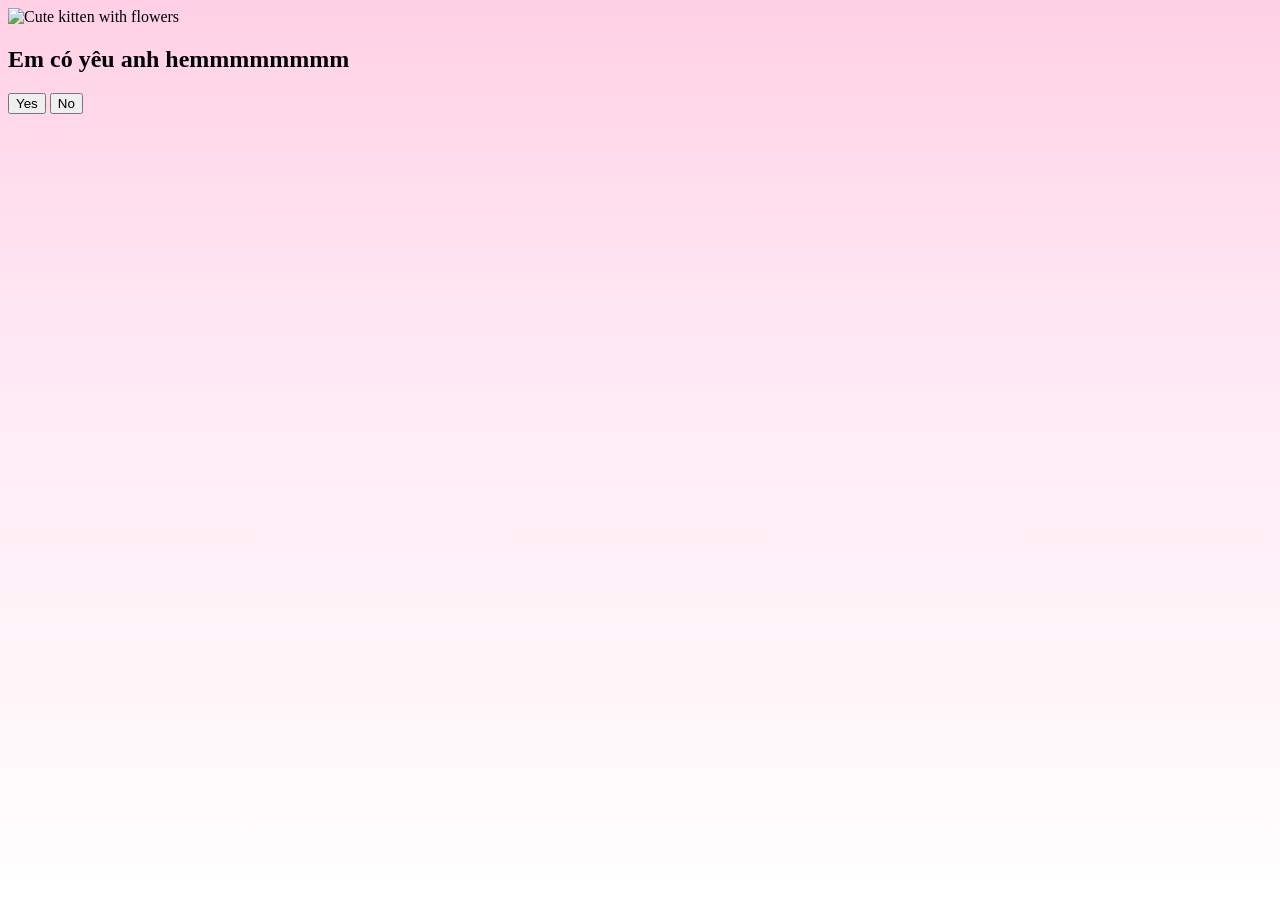
==== src/html/index.html @ 4199bd52 "first commit" ====
<!DOCTYPE html>
<html lang="en">

<head>
  <meta charset="UTF-8">
  <meta name="viewport" content="width=device-width, initial-scale=1.0">
  <meta name="description" content="A cute Valentine's Day page to ask someone to be your Valentine!">
  <meta name="theme-color" content="#ffd0e5">
  <title>Valentine's Day</title>
  <script src="https://cdn.tailwindcss.com"></script>
  <script src="https://cdn.jsdelivr.net/npm/canvas-confetti@1.9.3/dist/confetti.browser.min.js"></script>
  <style>
    .gradient-background {
      background: linear-gradient(180deg, #ffd0e5 0%, #ffe8f2 36%, #ffffff 100%);
      min-height: 100vh;
    }

    .bounce {
      animation: bounce 2s ease infinite;
    }

    @keyframes bounce {

      0%,
      20%,
      50%,
      80%,
      100% {
        transform: translateY(0);
      }

      40% {
        transform: translateY(-20px);
      }

      60% {
        transform: translateY(-10px);
      }
    }

    @keyframes shake {

      0%,
      100% {
        transform: translateX(0);
      }

      25% {
        transform: translateX(-5px) rotate(-5deg);
      }

      75% {
        transform: translateX(5px) rotate(5deg);
      }
    }
  </style>
  <link rel="preload" as="image" href="../images/image1.gif">
  <link rel="preload" as="image" href="../images/image2.gif">
  <link rel="preload" as="image" href="../images/image3.gif">
  <link rel="preload" as="image" href="../images/image4.gif">
  <link rel="preload" as="image" href="../images/image5.gif">
  <link rel="preload" as="image" href="../images/image6.gif">
  <link rel="preload" as="image" href="../images/image7.gif">
</head>

<body class="gradient-background">
  <main class="flex items-center justify-center h-screen">
    <section class="flex flex-col items-center p-4">
      <img id="imageDisplay" src="../images/image1.gif" alt="Cute kitten with flowers"
        class="rounded-md h-[300px] object-cover" />
      <h1 id="valentineQuestion" class="text-4xl font-bold italic text-[#bd1e59] my-4">
        Em có yêu anh hemmmmmmmm
      </h1>
      <div id="responseButtons" class="flex gap-4 pt-5 items-center">
        <button id="yesButton"
          class="bounce inline-flex items-center justify-center whitespace-nowrap rounded-md text-xl font-medium cursor-pointer px-4 py-2 bg-green-500 text-white transition-all duration-300 ease-in-out hover:bg-green-400 min-h-12 min-w-[75px]">
          Yes
        </button>
        <button id="noButton"
          class="inline-flex items-center justify-center whitespace-nowrap rounded-md text-xl font-medium cursor-pointer px-4 py-2 bg-red-500 text-white transition-colors hover:bg-red-700 h-12 min-w-[75px]">
          No
        </button>
      </div>
    </section>
  </main>

  <script>
    (() => {
      const yesButton = document.getElementById('yesButton');
      const noButton = document.getElementById('noButton');
      const imageDisplay = document.getElementById('imageDisplay');
      const valentineQuestion = document.getElementById('valentineQuestion');
      const responseButtons = document.getElementById('responseButtons');

      const GROWTH_PER_CLICK = 35;
      const FONT_GROWTH_PER_CLICK = 25;
      const MAX_NO_CLICKS = 5;

      const IMAGE_PATHS = [
        '../images/image1.gif',
        '../images/image2.gif',
        '../images/image3.gif',
        '../images/image4.gif',
        '../images/image5.gif',
        '../images/image6.gif',
        '../images/image7.gif',
      ];

      const NO_BUTTON_MESSAGES = [
        'No',
        'Nooooo',
        'Đi mà hic :<',
        "Đừng nói vị mà :<",
        "Ghét i làm nta buồn",
        "Không cho nhấn đâuuu",
      ];

      const NO_FINAL_MESSAGE = "không cho nhấn đâu";

      const ALT_TEXTS = [
        'Cute kitten with flowers',
        'Sad kitten looking up',
        'Kitten begging',
        'Heartbroken kitten',
        'Crying kitten',
        'Devastated kitten',
        'Happy kitten celebrating',
      ];

      let noClickCount = 0;
      let buttonHeight = 48;
      let buttonWidth = 80;
      let fontSize = 20;

      noButton.addEventListener('click', () => {
        if (noClickCount >= MAX_NO_CLICKS) {
          // Final message - button dodges randomly with shake animation
          noButton.style.animation = 'shake 0.3s ease-in-out';
          setTimeout(() => {
            const x = Math.random() * (window.innerWidth - 150);
            const y = Math.random() * (window.innerHeight - 60);
            noButton.style.position = 'fixed';
            noButton.style.left = Math.max(0, x) + 'px';
            noButton.style.top = Math.max(0, y) + 'px';
            noButton.style.zIndex = '999';
            noButton.textContent = NO_FINAL_MESSAGE;
            noButton.style.animation = '';
          }, 300);
          return;
        }

        noClickCount++;

        imageDisplay.src = IMAGE_PATHS[noClickCount];
        imageDisplay.alt = ALT_TEXTS[noClickCount];

        buttonHeight += GROWTH_PER_CLICK;
        buttonWidth += GROWTH_PER_CLICK;
        fontSize += FONT_GROWTH_PER_CLICK;

        yesButton.style.height = `${buttonHeight}px`;
        yesButton.style.width = `${buttonWidth}px`;
        yesButton.style.fontSize = `${fontSize}px`;

        noButton.textContent = NO_BUTTON_MESSAGES[noClickCount];
      });

      // No button dodges on hover when at final message
      noButton.addEventListener('mouseenter', () => {
        if (noClickCount >= MAX_NO_CLICKS) {
          const x = Math.random() * (window.innerWidth - 150);
          const y = Math.random() * (window.innerHeight - 60);
          noButton.style.position = 'fixed';
          noButton.style.left = Math.max(0, x) + 'px';
          noButton.style.top = Math.max(0, y) + 'px';
          noButton.style.zIndex = '999';
        }
      });

      yesButton.addEventListener('click', () => {
        imageDisplay.src = IMAGE_PATHS[IMAGE_PATHS.length - 1];
        imageDisplay.alt = ALT_TEXTS[ALT_TEXTS.length - 1];
        valentineQuestion.textContent = 'Yayyy!! :3';
        responseButtons.style.display = 'none';

        const heart = confetti.shapeFromPath({
          path: 'M12 21.35l-1.45-1.32C5.4 15.36 2 12.28 2 8.5 2 5.42 4.42 3 7.5 3c1.74 0 3.41.81 4.5 2.09C13.09 3.81 14.76 3 16.5 3 19.58 3 22 5.42 22 8.5c0 3.78-3.4 6.86-8.55 11.54L12 21.35z',
        });

        const defaults = { spread: 360, ticks: 100, gravity: 0, decay: 0.94, startVelocity: 20, shapes: [heart], colors: ['#ff69b4', '#ff1493', '#ff6b81', '#e84393'] };

        confetti({ ...defaults, particleCount: 50, scalar: 2 });
        confetti({ ...defaults, particleCount: 25, scalar: 3 });
        confetti({ ...defaults, particleCount: 10, scalar: 4 });

        // Show popup with button after confetti
        setTimeout(() => {
          const popup = document.createElement('div');
          popup.style.cssText = 'position: fixed; bottom: 30px; left: 50%; transform: translateX(-50%); background: white; padding: 20px 40px; border-radius: 20px; box-shadow: 0 4px 20px rgba(0,0,0,0.15); text-align: center;';
          popup.innerHTML = `
            <p style="color: #bd1e59; font-size: 18px; margin-bottom: 15px;">💕 Em đã đồng ý rồi k đổi ý được đâu hẹ hẹ 💕</p>
            <button id="goToThuong" style="padding: 12px 30px; font-size: 18px; background: linear-gradient(135deg, #ff69b4, #ff1493); color: white; border: none; border-radius: 50px; cursor: pointer; animation: bounce 2s ease infinite;">💖 Vô đây Thương nè 💖</button>
          `;
          document.body.appendChild(popup);
          document.getElementById('goToThuong').onclick = () => window.location.href = 'birthday.html';
        }, 1000);
      });
    })();
  </script>
  <style>
    @keyframes pulse {

      0%,
      100% {
        transform: scale(1);
      }

      50% {
        transform: scale(1.1);
      }
    }
  </style>
</body>

</html>
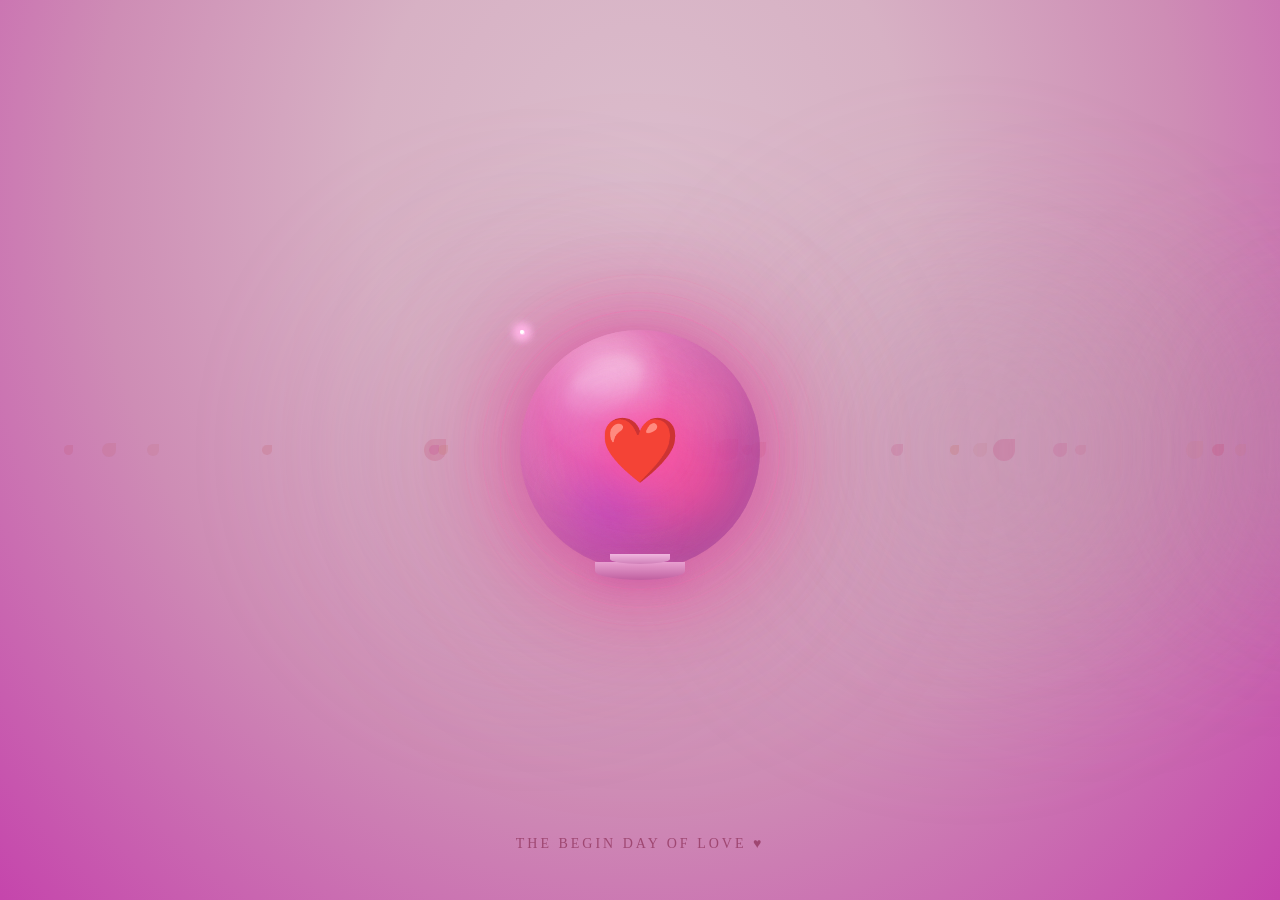
==== commit a6ae3055: "dađaâdâd" ====
--- a/src/html/index.html
+++ b/src/html/index.html
@@ -1,225 +1,900 @@
 <!DOCTYPE html>
-<html lang="en">
+<html lang="vi">
 
 <head>
   <meta charset="UTF-8">
   <meta name="viewport" content="width=device-width, initial-scale=1.0">
-  <meta name="description" content="A cute Valentine's Day page to ask someone to be your Valentine!">
-  <meta name="theme-color" content="#ffd0e5">
-  <title>Valentine's Day</title>
-  <script src="https://cdn.tailwindcss.com"></script>
-  <script src="https://cdn.jsdelivr.net/npm/canvas-confetti@1.9.3/dist/confetti.browser.min.js"></script>
+  <title>A Gift For You ♥</title>
   <style>
-    .gradient-background {
-      background: linear-gradient(180deg, #ffd0e5 0%, #ffe8f2 36%, #ffffff 100%);
+    *,
+    *::before,
+    *::after {
+      margin: 0;
+      padding: 0;
+      box-sizing: border-box;
+    }
+
+    body {
       min-height: 100vh;
-    }
-
-    .bounce {
-      animation: bounce 2s ease infinite;
-    }
-
-    @keyframes bounce {
+      overflow: hidden;
+      background: radial-gradient(ellipse at 50% 20%, #dbbdcc 0%, #d7b1c4 30%, #ce8db5 60%, #c545ac 100%);
+      font-family: 'Georgia', serif;
+      display: flex;
+      flex-direction: column;
+      align-items: center;
+      justify-content: center;
+    }
+
+    /* ── Background Layer ── */
+    #bgCanvas {
+      position: fixed;
+      inset: 0;
+      z-index: 0;
+      pointer-events: none;
+    }
+
+    /* Bokeh blobs */
+    .bokeh {
+      position: fixed;
+      border-radius: 50%;
+      filter: blur(80px);
+      opacity: 0.18;
+      animation: floatBokeh linear infinite;
+      z-index: 0;
+      pointer-events: none;
+    }
+
+    @keyframes floatBokeh {
+      0% {
+        transform: translateY(110vh) scale(0.8);
+        opacity: 0;
+      }
+
+      10% {
+        opacity: 0.2;
+      }
+
+      90% {
+        opacity: 0.18;
+      }
+
+      100% {
+        transform: translateY(-15vh) scale(1.3);
+        opacity: 0;
+      }
+    }
+
+    /* Floating petals */
+    .petal {
+      position: fixed;
+      border-radius: 50% 0 50% 50%;
+      pointer-events: none;
+      z-index: 1;
+      animation: floatPetal linear infinite;
+    }
+
+    @keyframes floatPetal {
+      0% {
+        transform: translateY(100vh) rotate(0deg);
+        opacity: 0;
+      }
+
+      10% {
+        opacity: 0.35;
+      }
+
+      90% {
+        opacity: 0.25;
+      }
+
+      100% {
+        transform: translateY(-100px) rotate(360deg);
+        opacity: 0;
+      }
+    }
+
+    /* ── Hint text ── */
+    #hintText {
+      position: fixed;
+      bottom: 48px;
+      left: 50%;
+      transform: translateX(-50%);
+      color: rgba(140, 45, 85, 0.7);
+      font-size: 14px;
+      letter-spacing: 3px;
+      text-transform: uppercase;
+      z-index: 20;
+      text-align: center;
+      pointer-events: none;
+      animation: hintPulse 3s ease-in-out infinite;
+    }
+
+    @keyframes hintPulse {
 
       0%,
-      20%,
-      50%,
-      80%,
-      100% {
+      100% {
+        opacity: 0.55;
+      }
+
+      50% {
+        opacity: 1;
+      }
+    }
+
+    /* ── Scene ── */
+    #scene {
+      position: relative;
+      z-index: 10;
+      display: flex;
+      flex-direction: column;
+      align-items: center;
+      gap: 28px;
+    }
+
+    /* ── Crystal Orb ── */
+    #orb {
+      position: relative;
+      width: 240px;
+      height: 240px;
+      cursor: pointer;
+      filter: drop-shadow(0 0 50px rgba(255, 80, 160, 0.75)) drop-shadow(0 0 100px rgba(200, 60, 140, 0.4));
+      animation: orbFloat 5s ease-in-out infinite;
+      transition: filter 0.4s ease;
+    }
+
+    #orb:hover {
+      filter: drop-shadow(0 0 70px rgba(255, 80, 160, 0.95)) drop-shadow(0 0 140px rgba(200, 60, 140, 0.6));
+    }
+
+    @keyframes orbFloat {
+
+      0%,
+      100% {
+        transform: translateY(0) rotate(-2deg);
+      }
+
+      50% {
+        transform: translateY(-14px) rotate(2deg);
+      }
+    }
+
+    /* Outer aura rings */
+    .aura-ring {
+      position: absolute;
+      inset: -20px;
+      border-radius: 50%;
+      border: 1.5px solid rgba(255, 120, 180, 0.35);
+      animation: auraPulse 3s ease-in-out infinite;
+    }
+
+    .aura-ring:nth-child(2) {
+      inset: -38px;
+      border-color: rgba(255, 120, 180, 0.2);
+      animation-delay: 1s;
+    }
+
+    .aura-ring:nth-child(3) {
+      inset: -56px;
+      border-color: rgba(255, 120, 180, 0.1);
+      animation-delay: 2s;
+    }
+
+    @keyframes auraPulse {
+
+      0%,
+      100% {
+        transform: scale(1);
+        opacity: 0.7;
+      }
+
+      50% {
+        transform: scale(1.08);
+        opacity: 1;
+      }
+    }
+
+    /* Orb glass sphere */
+    .orb-glass {
+      position: absolute;
+      inset: 0;
+      border-radius: 50%;
+      background: radial-gradient(ellipse at 35% 25%,
+          rgba(255, 255, 255, 0.92) 0%,
+          rgba(230, 100, 200, 0.35) 30%,
+          rgba(170, 50, 160, 0.55) 60%,
+          rgba(110, 20, 130, 0.75) 100%);
+      box-shadow:
+        inset 0 0 60px rgba(255, 150, 200, 0.5),
+        inset -15px -15px 50px rgba(80, 0, 80, 0.2),
+        0 8px 60px rgba(200, 80, 160, 0.5),
+        0 0 100px rgba(200, 80, 160, 0.25);
+      overflow: hidden;
+    }
+
+    /* Glass reflection highlight */
+    .orb-highlight {
+      position: absolute;
+      top: 12%;
+      left: 18%;
+      width: 35%;
+      height: 22%;
+      background: radial-gradient(ellipse, rgba(255, 255, 255, 0.7), transparent);
+      border-radius: 50%;
+      transform: rotate(-30deg);
+      filter: blur(4px);
+    }
+
+    .orb-highlight2 {
+      position: absolute;
+      top: 18%;
+      left: 22%;
+      width: 15%;
+      height: 10%;
+      background: radial-gradient(ellipse, rgba(255, 255, 255, 0.5), transparent);
+      border-radius: 50%;
+      filter: blur(3px);
+    }
+
+    /* Inner nebula swirl */
+    #nebula {
+      position: absolute;
+      inset: 0;
+      border-radius: 50%;
+      overflow: hidden;
+    }
+
+    .nebula-cloud {
+      position: absolute;
+      border-radius: 50%;
+      filter: blur(20px);
+      animation: nebulaDrift ease-in-out infinite alternate;
+    }
+
+    @keyframes nebulaDrift {
+      0% {
+        transform: translate(0, 0) scale(1);
+      }
+
+      100% {
+        transform: translate(15px, -10px) scale(1.1);
+      }
+    }
+
+    /* Crystal heart inside */
+    .crystal-heart {
+      position: absolute;
+      top: 50%;
+      left: 50%;
+      transform: translate(-50%, -50%);
+      font-size: 64px;
+      filter: drop-shadow(0 0 20px rgba(255, 80, 160, 0.9)) drop-shadow(0 0 40px rgba(255, 80, 160, 0.5));
+      animation: crystalPulse 2.5s ease-in-out infinite;
+      z-index: 5;
+    }
+
+    @keyframes crystalPulse {
+
+      0%,
+      100% {
+        transform: translate(-50%, -50%) scale(1);
+        filter: drop-shadow(0 0 20px rgba(255, 80, 160, 0.9)) drop-shadow(0 0 40px rgba(255, 80, 160, 0.5));
+      }
+
+      50% {
+        transform: translate(-50%, -50%) scale(1.12);
+        filter: drop-shadow(0 0 35px rgba(255, 80, 160, 1)) drop-shadow(0 0 70px rgba(255, 80, 160, 0.7));
+      }
+    }
+
+    /* Orb pedestal/base */
+    .orb-base {
+      position: absolute;
+      bottom: -10px;
+      left: 50%;
+      transform: translateX(-50%);
+      width: 90px;
+      height: 18px;
+      background: linear-gradient(180deg, #e8a0d0, #c060a0);
+      border-radius: 0 0 50% 50%;
+      box-shadow: 0 4px 20px rgba(200, 80, 160, 0.4);
+    }
+
+    .orb-base::before {
+      content: '';
+      position: absolute;
+      top: -8px;
+      left: 50%;
+      transform: translateX(-50%);
+      width: 60px;
+      height: 10px;
+      background: linear-gradient(180deg, #f0b8e0, #d080b8);
+      border-radius: 0 0 50% 50%;
+    }
+
+    /* Magic sparkles around orb */
+    .sparkle-dot {
+      position: absolute;
+      border-radius: 50%;
+      background: white;
+      box-shadow: 0 0 10px 4px rgba(255, 180, 230, 1);
+      animation: sparkleOrbit linear infinite;
+      pointer-events: none;
+    }
+
+    @keyframes sparkleOrbit {
+      0% {
+        transform: rotate(0deg) translateX(135px) rotate(0deg);
+        opacity: 0;
+      }
+
+      10% {
+        opacity: 1;
+      }
+
+      90% {
+        opacity: 1;
+      }
+
+      100% {
+        transform: rotate(360deg) translateX(135px) rotate(-360deg);
+        opacity: 0;
+      }
+    }
+
+    /* ── Opened state ── */
+    #orb.opened .crystal-heart {
+      animation: heartFlyAway 1.2s ease forwards;
+    }
+
+    @keyframes heartFlyAway {
+      0% {
+        transform: translate(-50%, -50%) scale(1);
+        opacity: 1;
+      }
+
+      50% {
+        transform: translate(-50%, -80%) scale(1.5);
+        opacity: 1;
+      }
+
+      100% {
+        transform: translate(-50%, -120%) scale(0);
+        opacity: 0;
+      }
+    }
+
+    #orb.opened {
+      animation: orbShatter 0.8s ease forwards;
+      cursor: default;
+    }
+
+    @keyframes orbShatter {
+      0% {
+        transform: scale(1);
+        opacity: 1;
+      }
+
+      30% {
+        transform: scale(1.2);
+        opacity: 1;
+        filter: drop-shadow(0 0 80px rgba(255, 80, 160, 1));
+      }
+
+      100% {
+        transform: scale(0);
+        opacity: 0;
+      }
+    }
+
+    /* ── Floating debris when orb breaks ── */
+    .debris {
+      position: fixed;
+      border-radius: 50%;
+      pointer-events: none;
+      z-index: 15;
+      animation: debrisFly ease-out forwards;
+    }
+
+    @keyframes debrisFly {
+      0% {
+        opacity: 1;
+      }
+
+      100% {
+        opacity: 0;
+        transform: translate(var(--tx), var(--ty)) scale(0);
+      }
+    }
+
+    /* ── Calendar ── */
+    #calendarWrap {
+      display: none;
+      flex-direction: column;
+      align-items: center;
+      gap: 6px;
+      opacity: 0;
+      transform: translateY(24px);
+      transition: opacity 0.6s ease, transform 0.6s ease;
+    }
+
+    #calendarWrap.visible {
+      opacity: 1;
+      transform: translateY(0);
+    }
+
+    .cal-header {
+      color: #a02868;
+      font-size: 18px;
+      letter-spacing: 4px;
+      text-transform: uppercase;
+      text-shadow: 0 0 14px rgba(255, 100, 160, 0.4);
+    }
+
+    .cal-grid {
+      display: grid;
+      grid-template-columns: repeat(7, 1fr);
+      gap: 6px;
+      padding: 20px 24px;
+      background: rgba(255, 255, 255, 0.8);
+      border: 1.5px solid rgba(180, 80, 130, 0.35);
+      border-radius: 20px;
+      backdrop-filter: blur(12px);
+      box-shadow: 0 8px 40px rgba(160, 50, 110, 0.2), 0 0 0 6px rgba(255, 255, 255, 0.15);
+    }
+
+    .cal-day-label {
+      color: rgba(150, 50, 90, 0.55);
+      font-size: 12px;
+      text-align: center;
+      letter-spacing: 1px;
+    }
+
+    .cal-cell {
+      width: 50px;
+      height: 50px;
+      display: flex;
+      align-items: center;
+      justify-content: center;
+      font-size: 16px;
+      color: rgba(130, 35, 80, 0.75);
+      border-radius: 50%;
+      cursor: pointer;
+      transition: all 0.2s;
+      user-select: none;
+    }
+
+    .cal-cell:hover {
+      background: rgba(220, 80, 140, 0.25);
+      color: #a02868;
+      transform: scale(1.1);
+    }
+
+    .cal-cell.empty {
+      cursor: default;
+    }
+
+    .cal-cell.empty:hover {
+      background: none;
+      transform: none;
+    }
+
+    .cal-cell.wrong {
+      animation: wrongShake 0.4s ease;
+      color: #cc3366 !important;
+    }
+
+    @keyframes wrongShake {
+
+      0%,
+      100% {
+        transform: translateX(0);
+      }
+
+      25% {
+        transform: translateX(-5px);
+      }
+
+      75% {
+        transform: translateX(5px);
+      }
+    }
+
+    .cal-cell.correct {
+      background: linear-gradient(135deg, #e04080, #c01060);
+      color: white !important;
+      box-shadow: 0 0 20px rgba(200, 30, 110, 0.9);
+      animation: correctPop 0.5s ease forwards;
+    }
+
+    @keyframes correctPop {
+      0% {
+        transform: scale(1);
+      }
+
+      50% {
+        transform: scale(1.4);
+      }
+
+      100% {
+        transform: scale(1.15);
+      }
+    }
+
+    /* ── Wrong answer overlay ── */
+    #wrongOverlay {
+      position: fixed;
+      inset: 0;
+      z-index: 45;
+      backdrop-filter: blur(6px);
+      -webkit-backdrop-filter: blur(6px);
+      background: rgba(0, 0, 0, 0.15);
+      opacity: 0;
+      pointer-events: none;
+      transition: opacity 0.3s ease;
+    }
+
+    #wrongOverlay.show {
+      opacity: 1;
+      pointer-events: auto;
+    }
+
+    #wrongMsg {
+      position: fixed;
+      top: 50%;
+      left: 50%;
+      transform: translate(-50%, -50%);
+      color: #c83060;
+      font-size: 26px;
+      letter-spacing: 3px;
+      text-shadow: 0 0 30px rgba(255, 100, 160, 0.8), 0 0 60px rgba(255, 100, 160, 0.4);
+      opacity: 0;
+      pointer-events: none;
+      z-index: 55;
+      transition: opacity 0.3s ease, transform 0.3s ease;
+      font-style: italic;
+      font-family: 'Dancing Script', 'Georgia', serif;
+      text-align: center;
+      white-space: nowrap;
+    }
+
+    #wrongMsg.show {
+      opacity: 1;
+      transform: translate(-50%, -50%) scale(1.05);
+    }
+
+    /* ── Success overlay ── */
+    #successOverlay {
+      position: fixed;
+      inset: 0;
+      z-index: 100;
+      background: radial-gradient(ellipse at 50% 30%, #f0ced7f4, #ff6bb5 50%, #ec72bb 100%);
+      display: none;
+      align-items: center;
+      justify-content: center;
+      flex-direction: column;
+      gap: 20px;
+    }
+
+    #successOverlay.show {
+      display: flex;
+    }
+
+    .successHearts {
+      font-size: 60px;
+      animation: heartBurst 1s ease forwards;
+    }
+
+    @keyframes heartBurst {
+      0% {
+        transform: scale(0) rotate(-20deg);
+        opacity: 0;
+      }
+
+      60% {
+        transform: scale(1.3) rotate(5deg);
+        opacity: 1;
+      }
+
+      100% {
+        transform: scale(1) rotate(0deg);
+        opacity: 1;
+      }
+    }
+
+    .successText {
+      color: #a02868;
+      font-size: 20px;
+      letter-spacing: 5px;
+      text-transform: uppercase;
+      text-shadow: 0 0 20px rgba(255, 100, 160, 0.4);
+      animation: fadeInUp 0.8s 0.3s ease both;
+    }
+
+    .successSubtext {
+      color: rgba(130, 40, 80, 0.8);
+      font-size: 13px;
+      letter-spacing: 3px;
+      animation: fadeInUp 0.8s 0.6s ease both;
+    }
+
+    @keyframes fadeInUp {
+      from {
+        opacity: 0;
+        transform: translateY(15px);
+      }
+
+      to {
+        opacity: 1;
         transform: translateY(0);
       }
-
-      40% {
-        transform: translateY(-20px);
-      }
-
-      60% {
-        transform: translateY(-10px);
-      }
-    }
-
-    @keyframes shake {
-
-      0%,
-      100% {
-        transform: translateX(0);
-      }
-
-      25% {
-        transform: translateX(-5px) rotate(-5deg);
-      }
-
-      75% {
-        transform: translateX(5px) rotate(5deg);
-      }
+    }
+
+    .enterBtn {
+      margin-top: 20px;
+      padding: 14px 40px;
+      background: linear-gradient(135deg, #ff69b4, #ff1493);
+      color: white;
+      border: none;
+      border-radius: 50px;
+      font-size: 16px;
+      letter-spacing: 3px;
+      cursor: pointer;
+      box-shadow: 0 0 30px rgba(255, 20, 147, 0.5);
+      animation: fadeInUp 0.8s 0.9s ease both, bounce 2s 1.7s ease infinite;
+      transition: transform 0.2s;
+    }
+
+    .enterBtn:hover {
+      transform: scale(1.05);
+    }
+
+    .tapHint {
+      color: rgba(140, 45, 85, 0.65);
+      font-size: 13px;
+      letter-spacing: 3px;
+      text-align: center;
+      animation: hintPulse 2s ease-in-out infinite;
     }
   </style>
-  <link rel="preload" as="image" href="../images/image1.gif">
-  <link rel="preload" as="image" href="../images/image2.gif">
-  <link rel="preload" as="image" href="../images/image3.gif">
-  <link rel="preload" as="image" href="../images/image4.gif">
-  <link rel="preload" as="image" href="../images/image5.gif">
-  <link rel="preload" as="image" href="../images/image6.gif">
-  <link rel="preload" as="image" href="../images/image7.gif">
 </head>
 
-<body class="gradient-background">
-  <main class="flex items-center justify-center h-screen">
-    <section class="flex flex-col items-center p-4">
-      <img id="imageDisplay" src="../images/image1.gif" alt="Cute kitten with flowers"
-        class="rounded-md h-[300px] object-cover" />
-      <h1 id="valentineQuestion" class="text-4xl font-bold italic text-[#bd1e59] my-4">
-        Em có yêu anh hemmmmmmmm
-      </h1>
-      <div id="responseButtons" class="flex gap-4 pt-5 items-center">
-        <button id="yesButton"
-          class="bounce inline-flex items-center justify-center whitespace-nowrap rounded-md text-xl font-medium cursor-pointer px-4 py-2 bg-green-500 text-white transition-all duration-300 ease-in-out hover:bg-green-400 min-h-12 min-w-[75px]">
-          Yes
-        </button>
-        <button id="noButton"
-          class="inline-flex items-center justify-center whitespace-nowrap rounded-md text-xl font-medium cursor-pointer px-4 py-2 bg-red-500 text-white transition-colors hover:bg-red-700 h-12 min-w-[75px]">
-          No
-        </button>
+<body>
+
+  <canvas id="bgCanvas"></canvas>
+  <div id="hintText">The Begin day of love ♥</div>
+  <div id="wrongOverlay"></div>
+  <div id="wrongMsg">😤 Bé có nhớ đâu :(</div>
+
+  <div id="scene">
+    <!-- Crystal Orb -->
+    <div id="orb" onclick="handleOrbClick()">
+      <div class="aura-ring"></div>
+      <div class="aura-ring"></div>
+      <div class="aura-ring"></div>
+      <div class="orb-glass">
+        <div class="orb-highlight"></div>
+        <div class="orb-highlight2"></div>
+        <div id="nebula">
+          <div class="nebula-cloud"
+            style="width:130px;height:130px;top:8%;left:5%;background:radial-gradient(circle,rgba(220,60,170,0.7),transparent);animation-duration:4s;">
+          </div>
+          <div class="nebula-cloud"
+            style="width:110px;height:110px;top:38%;left:48%;background:radial-gradient(circle,rgba(255,80,150,0.65),transparent);animation-duration:6s;animation-delay:1s;">
+          </div>
+          <div class="nebula-cloud"
+            style="width:90px;height:90px;bottom:8%;left:18%;background:radial-gradient(circle,rgba(180,60,200,0.6),transparent);animation-duration:5s;animation-delay:2s;">
+          </div>
+          <div class="nebula-cloud"
+            style="width:65px;height:65px;top:18%;right:8%;background:radial-gradient(circle,rgba(255,120,170,0.55),transparent);animation-duration:7s;animation-delay:0.5s;">
+          </div>
+        </div>
+        <div class="crystal-heart">❤️</div>
       </div>
-    </section>
-  </main>
+      <div class="orb-base"></div>
+      <!-- Orbiting sparkles -->
+      <div class="sparkle-dot" style="width:5px;height:5px;animation-duration:4s;"></div>
+      <div class="sparkle-dot" style="width:3px;height:3px;animation-duration:6s;animation-delay:-2s;"></div>
+      <div class="sparkle-dot" style="width:4px;height:4px;animation-duration:5s;animation-delay:-3.5s;"></div>
+    </div>
+
+    <!-- Calendar -->
+    <div id="calendarWrap">
+      <div class="tapHint">Nhớ chọn ngày kỷ niệm nha bé ♥</div>
+      <div class="cal-header">Tháng 8 · 2025</div>
+      <div class="cal-grid" id="calGrid"></div>
+    </div>
+  </div>
+
+  <!-- Success overlay -->
+  <div id="successOverlay">
+    <div class="successHearts">♥♥♥</div>
+    <div class="successText">Ngày tuyệt vời nhất</div>
+    <div class="successSubtext">30 / 08 / 2025 — Ngày chúng ta bắt đầu</div>
+    <button class="enterBtn" onclick="goToMain()">Enter ♥</button>
+  </div>
 
   <script>
-    (() => {
-      const yesButton = document.getElementById('yesButton');
-      const noButton = document.getElementById('noButton');
-      const imageDisplay = document.getElementById('imageDisplay');
-      const valentineQuestion = document.getElementById('valentineQuestion');
-      const responseButtons = document.getElementById('responseButtons');
-
-      const GROWTH_PER_CLICK = 35;
-      const FONT_GROWTH_PER_CLICK = 25;
-      const MAX_NO_CLICKS = 5;
-
-      const IMAGE_PATHS = [
-        '../images/image1.gif',
-        '../images/image2.gif',
-        '../images/image3.gif',
-        '../images/image4.gif',
-        '../images/image5.gif',
-        '../images/image6.gif',
-        '../images/image7.gif',
-      ];
-
-      const NO_BUTTON_MESSAGES = [
-        'No',
-        'Nooooo',
-        'Đi mà hic :<',
-        "Đừng nói vị mà :<",
-        "Ghét i làm nta buồn",
-        "Không cho nhấn đâuuu",
-      ];
-
-      const NO_FINAL_MESSAGE = "không cho nhấn đâu";
-
-      const ALT_TEXTS = [
-        'Cute kitten with flowers',
-        'Sad kitten looking up',
-        'Kitten begging',
-        'Heartbroken kitten',
-        'Crying kitten',
-        'Devastated kitten',
-        'Happy kitten celebrating',
-      ];
-
-      let noClickCount = 0;
-      let buttonHeight = 48;
-      let buttonWidth = 80;
-      let fontSize = 20;
-
-      noButton.addEventListener('click', () => {
-        if (noClickCount >= MAX_NO_CLICKS) {
-          // Final message - button dodges randomly with shake animation
-          noButton.style.animation = 'shake 0.3s ease-in-out';
-          setTimeout(() => {
-            const x = Math.random() * (window.innerWidth - 150);
-            const y = Math.random() * (window.innerHeight - 60);
-            noButton.style.position = 'fixed';
-            noButton.style.left = Math.max(0, x) + 'px';
-            noButton.style.top = Math.max(0, y) + 'px';
-            noButton.style.zIndex = '999';
-            noButton.textContent = NO_FINAL_MESSAGE;
-            noButton.style.animation = '';
-          }, 300);
-          return;
-        }
-
-        noClickCount++;
-
-        imageDisplay.src = IMAGE_PATHS[noClickCount];
-        imageDisplay.alt = ALT_TEXTS[noClickCount];
-
-        buttonHeight += GROWTH_PER_CLICK;
-        buttonWidth += GROWTH_PER_CLICK;
-        fontSize += FONT_GROWTH_PER_CLICK;
-
-        yesButton.style.height = `${buttonHeight}px`;
-        yesButton.style.width = `${buttonWidth}px`;
-        yesButton.style.fontSize = `${fontSize}px`;
-
-        noButton.textContent = NO_BUTTON_MESSAGES[noClickCount];
+    /* ── Background canvas ── */
+    const canvas = document.getElementById('bgCanvas');
+    const ctx = canvas.getContext('2d');
+    let particles = [];
+
+    function resizeCanvas() { canvas.width = window.innerWidth; canvas.height = window.innerHeight; }
+    resizeCanvas(); window.addEventListener('resize', resizeCanvas);
+
+    function spawnParticle() {
+      const isHeart = Math.random() < 0.3;
+      const colors = isHeart
+        ? ['#ff69b4', '#ff1493', '#ffb6c1', '#ff85a2', '#ffc0cb', '#e84393']
+        : ['#ddc8d6', '#d4bdd0', '#e0b8c8', '#d8a8c0', '#ecc8d8'];
+      particles.push({
+        x: Math.random() * canvas.width, y: canvas.height + 20,
+        size: isHeart ? 14 + Math.random() * 20 : 4 + Math.random() * 8,
+        speed: 0.4 + Math.random() * 1.2,
+        opacity: 0.3 + Math.random() * 0.3,
+        wobble: Math.random() * Math.PI * 2,
+        wobbleSpeed: 0.02 + Math.random() * 0.03,
+        color: colors[Math.floor(Math.random() * colors.length)],
+        isHeart,
+        rotation: Math.random() * Math.PI * 2,
+        rotSpeed: (Math.random() - 0.5) * 0.04,
       });
-
-      // No button dodges on hover when at final message
-      noButton.addEventListener('mouseenter', () => {
-        if (noClickCount >= MAX_NO_CLICKS) {
-          const x = Math.random() * (window.innerWidth - 150);
-          const y = Math.random() * (window.innerHeight - 60);
-          noButton.style.position = 'fixed';
-          noButton.style.left = Math.max(0, x) + 'px';
-          noButton.style.top = Math.max(0, y) + 'px';
-          noButton.style.zIndex = '999';
-        }
+    }
+
+    function drawHeart(x, y, size, color, opacity) {
+      ctx.save(); ctx.globalAlpha = opacity; ctx.fillStyle = color;
+      ctx.translate(x, y);
+      ctx.beginPath();
+      ctx.moveTo(0, size * 0.3);
+      ctx.bezierCurveTo(-size / 2, -size * 0.3, -size, size * 0.1, 0, size);
+      ctx.bezierCurveTo(size, size * 0.1, size / 2, -size * 0.3, 0, size * 0.3);
+      ctx.fill(); ctx.restore();
+    }
+
+    function animateCanvas() {
+      ctx.clearRect(0, 0, canvas.width, canvas.height);
+      if (Math.random() < 0.025) spawnParticle();
+      particles = particles.filter(p => p.y > -80);
+      particles.forEach(p => {
+        p.y -= p.speed; p.x += Math.sin(p.wobble) * 0.5;
+        p.wobble += p.wobbleSpeed; p.rotation += p.rotSpeed;
+        ctx.save(); ctx.translate(p.x, p.y); ctx.rotate(p.rotation);
+        ctx.globalAlpha = p.opacity;
+        if (p.isHeart) { drawHeart(0, 0, p.size, p.color, p.opacity); }
+        else { ctx.fillStyle = p.color; ctx.beginPath(); ctx.arc(0, 0, p.size, 0, Math.PI * 2); ctx.fill(); }
+        ctx.restore();
       });
-
-      yesButton.addEventListener('click', () => {
-        imageDisplay.src = IMAGE_PATHS[IMAGE_PATHS.length - 1];
-        imageDisplay.alt = ALT_TEXTS[ALT_TEXTS.length - 1];
-        valentineQuestion.textContent = 'Yayyy!! :3';
-        responseButtons.style.display = 'none';
-
-        const heart = confetti.shapeFromPath({
-          path: 'M12 21.35l-1.45-1.32C5.4 15.36 2 12.28 2 8.5 2 5.42 4.42 3 7.5 3c1.74 0 3.41.81 4.5 2.09C13.09 3.81 14.76 3 16.5 3 19.58 3 22 5.42 22 8.5c0 3.78-3.4 6.86-8.55 11.54L12 21.35z',
+      requestAnimationFrame(animateCanvas);
+    }
+    animateCanvas();
+
+    /* ── Bokeh blobs ── */
+    const bokehColors = ['#c8a0b8', '#b888a0', '#a07090', '#d0a8c0', '#c098b0', '#c8a8bc'];
+    for (let i = 0; i < 8; i++) {
+      const b = document.createElement('div'); b.className = 'bokeh';
+      const size = 200 + Math.random() * 280;
+      b.style.cssText = `width:${size}px;height:${size}px;left:${Math.random() * 100}%;background:${bokehColors[i % bokehColors.length]};animation-duration:${18 + Math.random() * 25}s;animation-delay:${-Math.random() * 25}s;`;
+      document.body.appendChild(b);
+    }
+
+    /* ── Floating petals ── */
+    for (let i = 0; i < 22; i++) {
+      const p = document.createElement('div'); p.className = 'petal';
+      const size = 8 + Math.random() * 14;
+      p.style.cssText = `
+        left:${Math.random() * 100}%;
+        width:${size}px; height:${size}px;
+        background:rgba(200,${80 + Math.floor(Math.random() * 60)},${120 + Math.floor(Math.random() * 40)},0.3);
+        animation-duration:${10 + Math.random() * 14}s;
+        animation-delay:${-Math.random() * 14}s;
+      `;
+      document.body.appendChild(p);
+    }
+
+    /* ── Orb click → shatter + calendar ── */
+    let opened = false;
+    function handleOrbClick() {
+      if (opened) return;
+      opened = true;
+
+      const orb = document.getElementById('orb');
+      orb.classList.add('opened');
+      orb.onclick = null;
+
+      // Spawn debris shards
+      spawnDebris();
+
+      // Show calendar after orb disappears
+      setTimeout(() => {
+        orb.style.display = 'none';
+        buildCalendar();
+        const calWrap = document.getElementById('calendarWrap');
+        calWrap.style.display = 'flex';
+        requestAnimationFrame(() => calWrap.classList.add('visible'));
+      }, 900);
+    }
+
+    function spawnDebris() {
+      const orb = document.getElementById('orb');
+      const rect = orb.getBoundingClientRect();
+      const cx = rect.left + rect.width / 2;
+      const cy = rect.top + rect.height / 2;
+      const colors = ['#ff69b4', '#ff1493', '#ff85a2', '#ffaac8', '#dda0dd', '#ffb6c1', '#e8a0c8'];
+      for (let i = 0; i < 30; i++) {
+        const el = document.createElement('div');
+        el.className = 'debris';
+        const angle = (i / 30) * Math.PI * 2;
+        const dist = 120 + Math.random() * 200;
+        const tx = Math.cos(angle) * dist;
+        const ty = Math.sin(angle) * dist - 60;
+        const size = 6 + Math.random() * 14;
+        el.style.cssText = `
+          left:${cx - size / 2}px; top:${cy - size / 2}px;
+          width:${size}px; height:${size}px;
+          background:${colors[i % colors.length]};
+          --tx:${tx}px; --ty:${ty}px;
+          animation-duration:${0.8 + Math.random() * 0.8}s;
+          box-shadow: 0 0 ${size}px ${colors[i % colors.length]};
+        `;
+        document.body.appendChild(el);
+        setTimeout(() => el.remove(), 1600);
+      }
+    }
+
+    /* ── Calendar ── */
+    const CORRECT_DAY = 30;
+    function buildCalendar() {
+      const grid = document.getElementById('calGrid');
+      grid.innerHTML = '';
+      const labels = ['CN', 'T2', 'T3', 'T4', 'T5', 'T6', 'T7'];
+      // Adjust: Vietnamese week starts Monday (CN=0), Aug 2026 starts Saturday
+      // Aug 1 2026 = Saturday, so weekday index: CN=0, T2=1...T6=5, T7=6
+      const firstDay = 6; // Saturday = index 6 (T7)
+      labels.forEach(l => {
+        const d = document.createElement('div'); d.className = 'cal-day-label'; d.textContent = l; grid.appendChild(d);
+      });
+      for (let i = 0; i < firstDay; i++) {
+        const e = document.createElement('div'); e.className = 'cal-cell empty'; grid.appendChild(e);
+      }
+      for (let d = 1; d <= 31; d++) {
+        const cell = document.createElement('div'); cell.className = 'cal-cell';
+        cell.textContent = d; cell.dataset.day = d;
+        cell.addEventListener('click', () => handleDayClick(d, cell));
+        grid.appendChild(cell);
+      }
+    }
+
+    function handleDayClick(day, cell) {
+      if (cell.classList.contains('correct') || cell.classList.contains('wrong')) return;
+      if (day === CORRECT_DAY) {
+        document.querySelectorAll('.cal-cell:not(.empty)').forEach(c => {
+          if (parseInt(c.dataset.day) === CORRECT_DAY) c.classList.add('correct');
         });
-
-        const defaults = { spread: 360, ticks: 100, gravity: 0, decay: 0.94, startVelocity: 20, shapes: [heart], colors: ['#ff69b4', '#ff1493', '#ff6b81', '#e84393'] };
-
-        confetti({ ...defaults, particleCount: 50, scalar: 2 });
-        confetti({ ...defaults, particleCount: 25, scalar: 3 });
-        confetti({ ...defaults, particleCount: 10, scalar: 4 });
-
-        // Show popup with button after confetti
+        burstHearts();
+        setTimeout(() => { document.getElementById('successOverlay').classList.add('show'); }, 600);
+      } else {
+        cell.classList.add('wrong');
+        setTimeout(() => cell.classList.remove('wrong'), 500);
+
+        const overlay = document.getElementById('wrongOverlay');
+        const msg = document.getElementById('wrongMsg');
+
+        overlay.classList.add('show');
+        msg.classList.add('show');
+
         setTimeout(() => {
-          const popup = document.createElement('div');
-          popup.style.cssText = 'position: fixed; bottom: 30px; left: 50%; transform: translateX(-50%); background: white; padding: 20px 40px; border-radius: 20px; box-shadow: 0 4px 20px rgba(0,0,0,0.15); text-align: center;';
-          popup.innerHTML = `
-            <p style="color: #bd1e59; font-size: 18px; margin-bottom: 15px;">💕 Em đã đồng ý rồi k đổi ý được đâu hẹ hẹ 💕</p>
-            <button id="goToThuong" style="padding: 12px 30px; font-size: 18px; background: linear-gradient(135deg, #ff69b4, #ff1493); color: white; border: none; border-radius: 50px; cursor: pointer; animation: bounce 2s ease infinite;">💖 Vô đây Thương nè 💖</button>
-          `;
-          document.body.appendChild(popup);
-          document.getElementById('goToThuong').onclick = () => window.location.href = 'birthday.html';
-        }, 1000);
-      });
-    })();
+          overlay.classList.remove('show');
+          msg.classList.remove('show');
+        }, 1200);
+      }
+    }
+
+    function burstHearts() {
+      for (let i = 0; i < 45; i++) setTimeout(() => spawnParticle(), i * 25);
+    }
+
+    function goToMain() { window.location.href = 'locket.html'; }
   </script>
-  <style>
-    @keyframes pulse {
-
-      0%,
-      100% {
-        transform: scale(1);
-      }
-
-      50% {
-        transform: scale(1.1);
-      }
-    }
-  </style>
 </body>
 
 </html>
